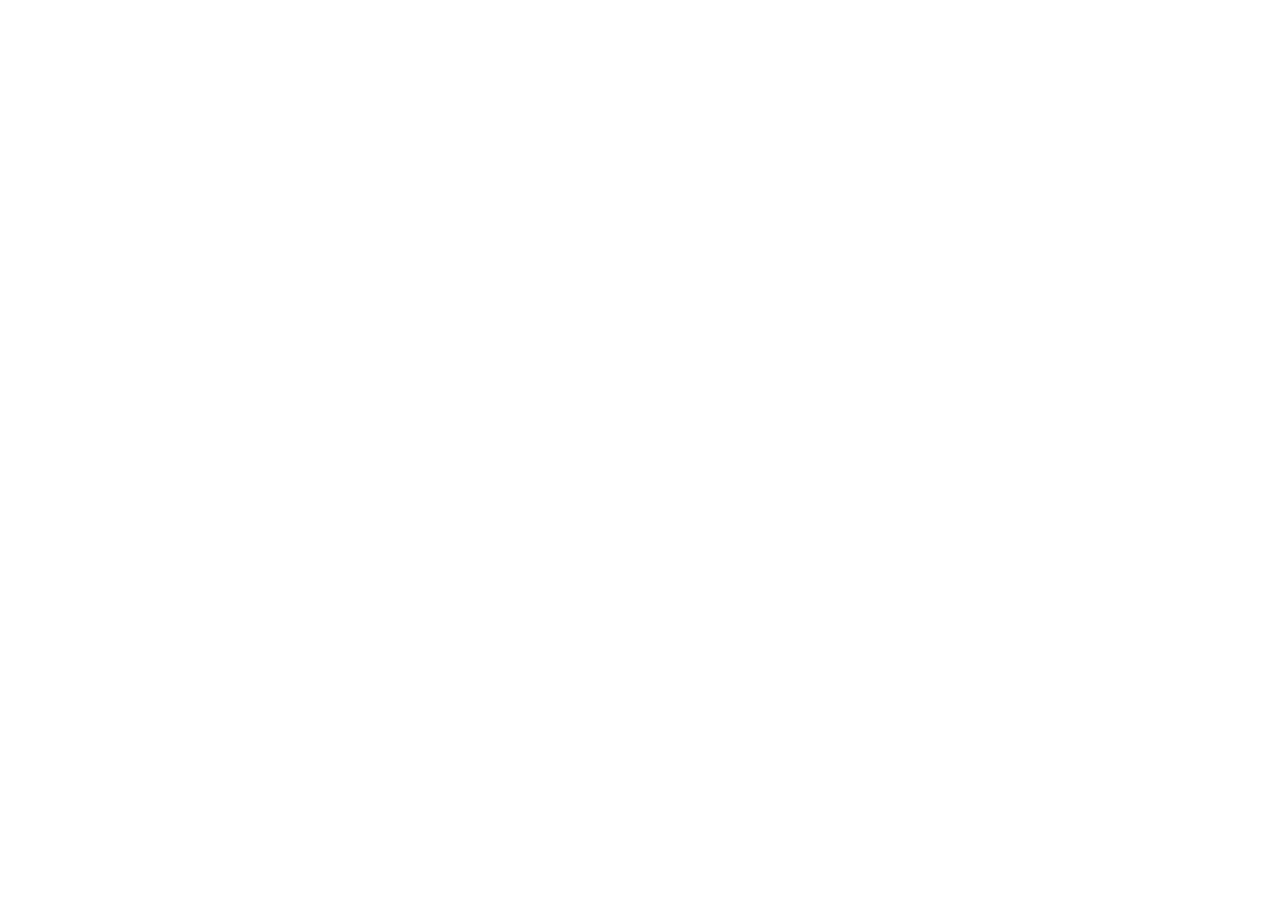
==== index.html @ fdd1fbea "Base projeto" ====
<!DOCTYPE html>
<html lang="pt-BR">
<head>
    <meta charset="UTF-8">
    <meta name="viewport" content="width=device-width, initial-scale=1.0">
    <title>PlinFestas.com.br</title>
    <link rel="stylesheet" href="style.css">
</head>
<body>
---- style.css ----
/* resert do navegador */


* { margin: auto
    
    
    ;}
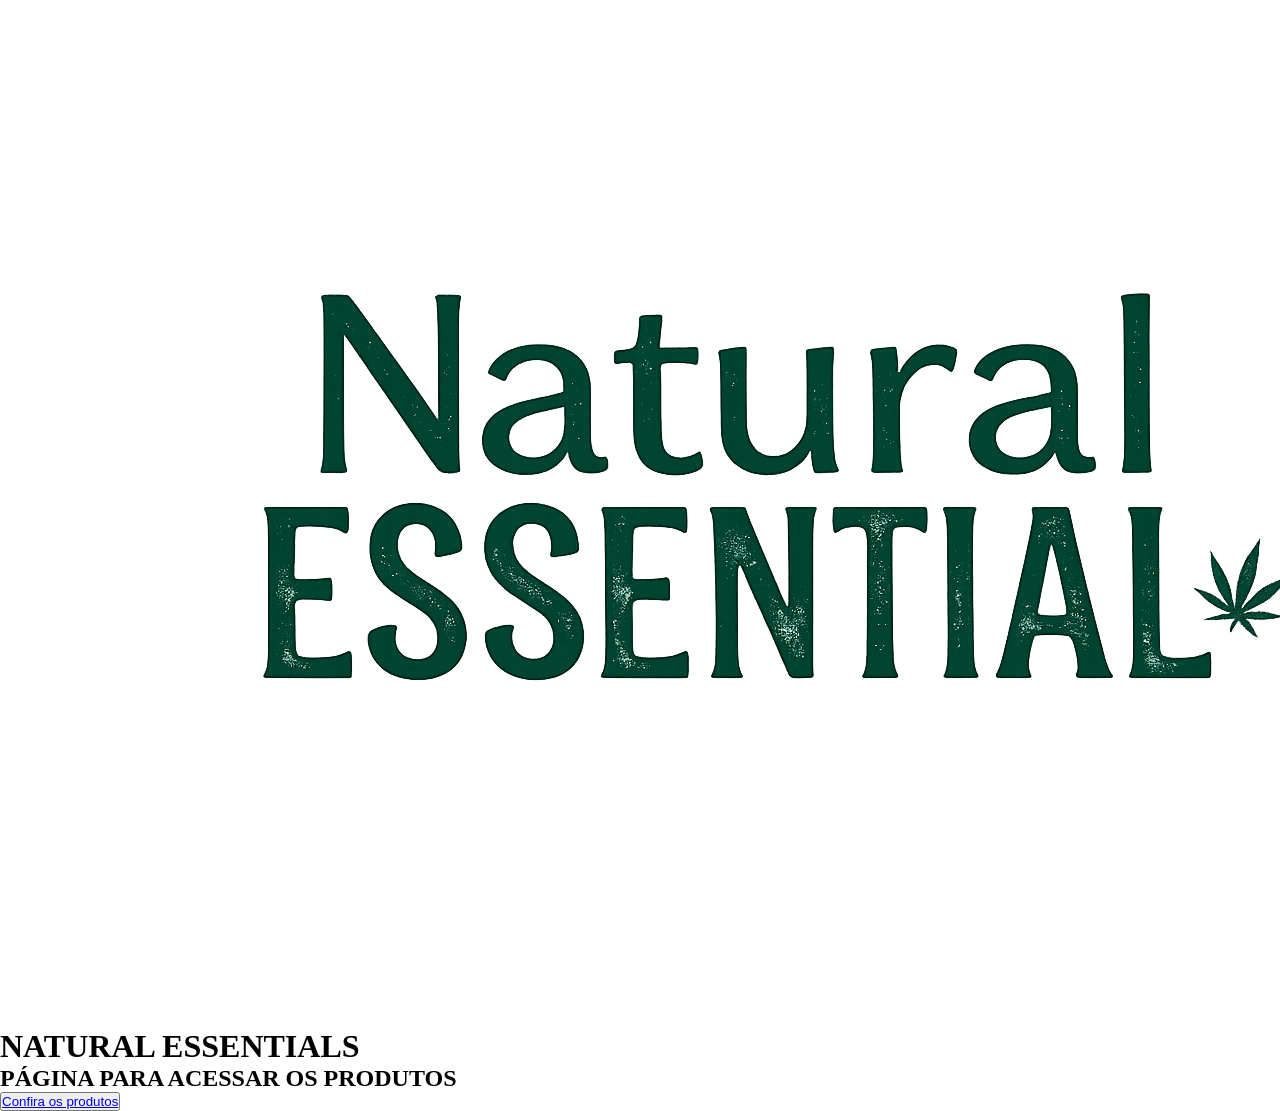
==== commit 88569d3b: "fazendo a primeira pagina" ====
--- a/index.html
+++ b/index.html
@@ -3,7 +3,21 @@
 <head>
     <meta charset="UTF-8">
     <meta name="viewport" content="width=device-width, initial-scale=1.0">
-    <title>PlinFestas.com.br</title>
+    <title>Boca Pl/Tn</title>
     <link rel="stylesheet" href="style.css">
 </head>
-<body>+<body>
+    
+    <img src="assets/ChatGPT Image 26 de fev. de 2026, 15_08_41.png" alt="">
+
+    <h1> NATURAL ESSENTIALS</h1>
+
+    <!-- <p -->
+     <h2>PÁGINA PARA ACESSAR OS PRODUTOS</h2>
+
+
+     <button>
+        <a href="segunda_pagina.html">Confira os produtos
+     </button>
+<body>
+</html> 
--- a/style.css
+++ b/style.css
@@ -1,7 +1,9 @@
 /* resert do navegador */
 
 
-* { margin: auto
-    
-    
-    ;}+* { margin: 0;
+    padding: 0;
+    box-sizing: border-boxer;
+}
+
+back
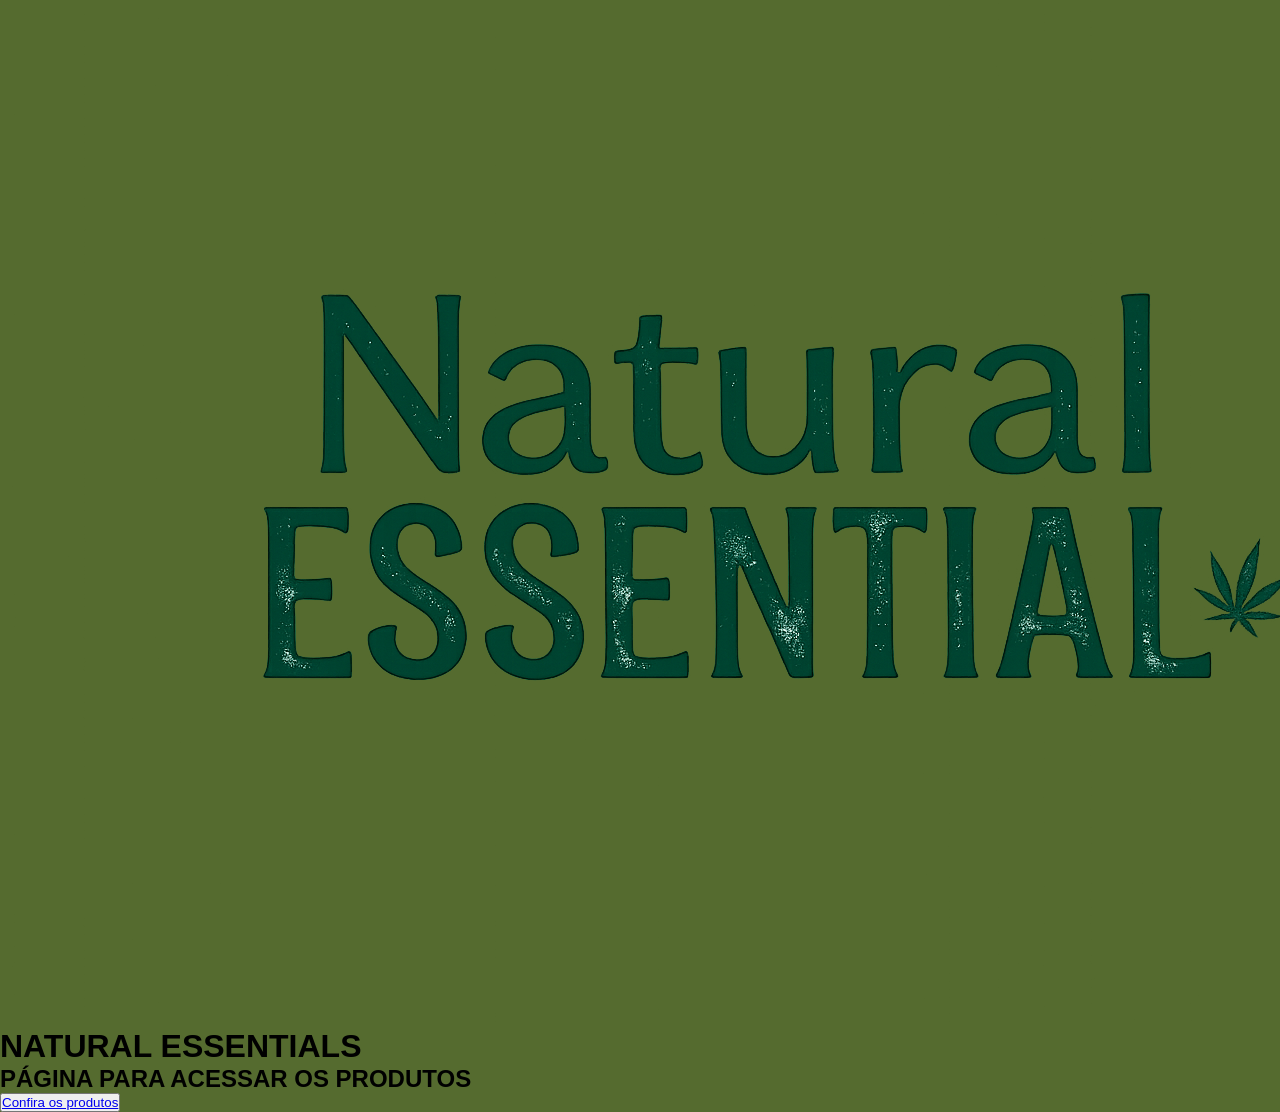
==== commit 5e926836: "att" ====
--- a/index.html
+++ b/index.html
@@ -6,7 +6,7 @@
     <title>Boca Pl/Tn</title>
     <link rel="stylesheet" href="style.css">
 </head>
-<body>
+<body class="index">
     
     <img src="assets/ChatGPT Image 26 de fev. de 2026, 15_08_41.png" alt="">
 
--- a/style.css
+++ b/style.css
@@ -6,4 +6,15 @@
     box-sizing: border-boxer;
 }
 
-back+body{
+    background-color: darkolivegreen;
+      background-repeat: no-repeat;
+        background-size: cover;
+        background-position: center;
+        background-attachment: fixed;
+        font-family: Arial, Helvetica, sans-serif;
+}
+
+.index {
+     background-image: url("assets/");
+}
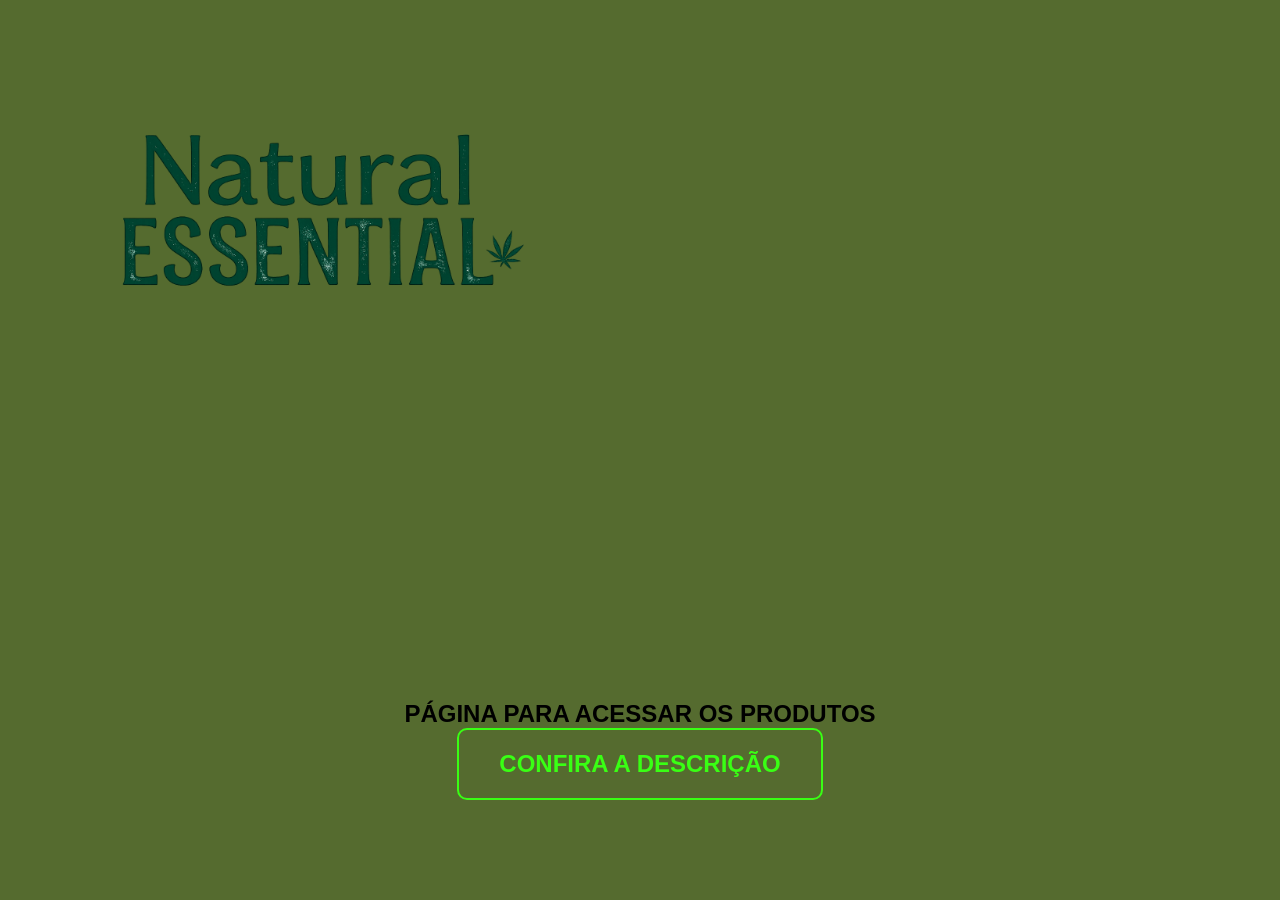
==== commit d9929877: "att" ====
--- a/index.html
+++ b/index.html
@@ -8,16 +8,15 @@
 </head>
 <body class="index">
     
-    <img src="assets/ChatGPT Image 26 de fev. de 2026, 15_08_41.png" alt="">
-
-    <h1> NATURAL ESSENTIALS</h1>
-
+    
+    <img src="assets/ChatGPT Image 26 de fev. de 2026, 15_08_41.png" alt="Natural ESSENTIAL" class="meu-logo">
     <!-- <p -->
+     <br>
+     
      <h2>PÁGINA PARA ACESSAR OS PRODUTOS</h2>
-
-
+     
      <button>
-        <a href="segunda_pagina.html">Confira os produtos
-     </button>
+            <a href="segunda_pagina.html">Confira a descrição</a>
+        </button>
 <body>
 </html> 
--- a/style.css
+++ b/style.css
@@ -1,20 +1,62 @@
 /* resert do navegador */
 
 
-* { margin: 0;
+* { 
+    margin: 0;
     padding: 0;
-    box-sizing: border-boxer;
+    box-sizing: border-box;
 }
 
-body{
+body {
     background-color: darkolivegreen;
-      background-repeat: no-repeat;
-        background-size: cover;
-        background-position: center;
-        background-attachment: fixed;
-        font-family: Arial, Helvetica, sans-serif;
+    background-repeat: no-repeat;
+    background-size: cover;
+    background-position: center;
+    background-attachment: fixed;
+    font-family: Arial, Helvetica, sans-serif;
+    display: flex;
+    flex-direction: column;
+    align-items: center;
+    justify-content: flex-end;
+    height: 100vh;
+    padding-bottom: 100px;
+}
+
+.meu-logo {
+    position: absolute; 
+    top: 20px;         
+    left: 20px;    
+    width: 600px;      
+    height: auto;       
+    z-index: 1000;      
 }
 
 .index {
-     background-image: url("assets/");
+    background-image: url("assets/sua-imagem.png");
+}
+
+button {
+    background: transparent;
+    border: 2px solid #39FF14;
+    padding: 20px 40px;
+    border-radius: 10px;
+    cursor: pointer;
+    transition: all 0.4s ease;
+}
+
+button a {
+    text-decoration: none;
+    color: #39FF14;
+    font-weight: bold;
+    font-size: 1.5rem;
+    text-transform: uppercase;
+}
+
+button:hover {
+    background: #39FF14;
+    box-shadow: 0 0 20px #39FF14, 0 0 60px #39FF14;
+}
+
+button:hover a {
+    color: darkolivegreen;
 }
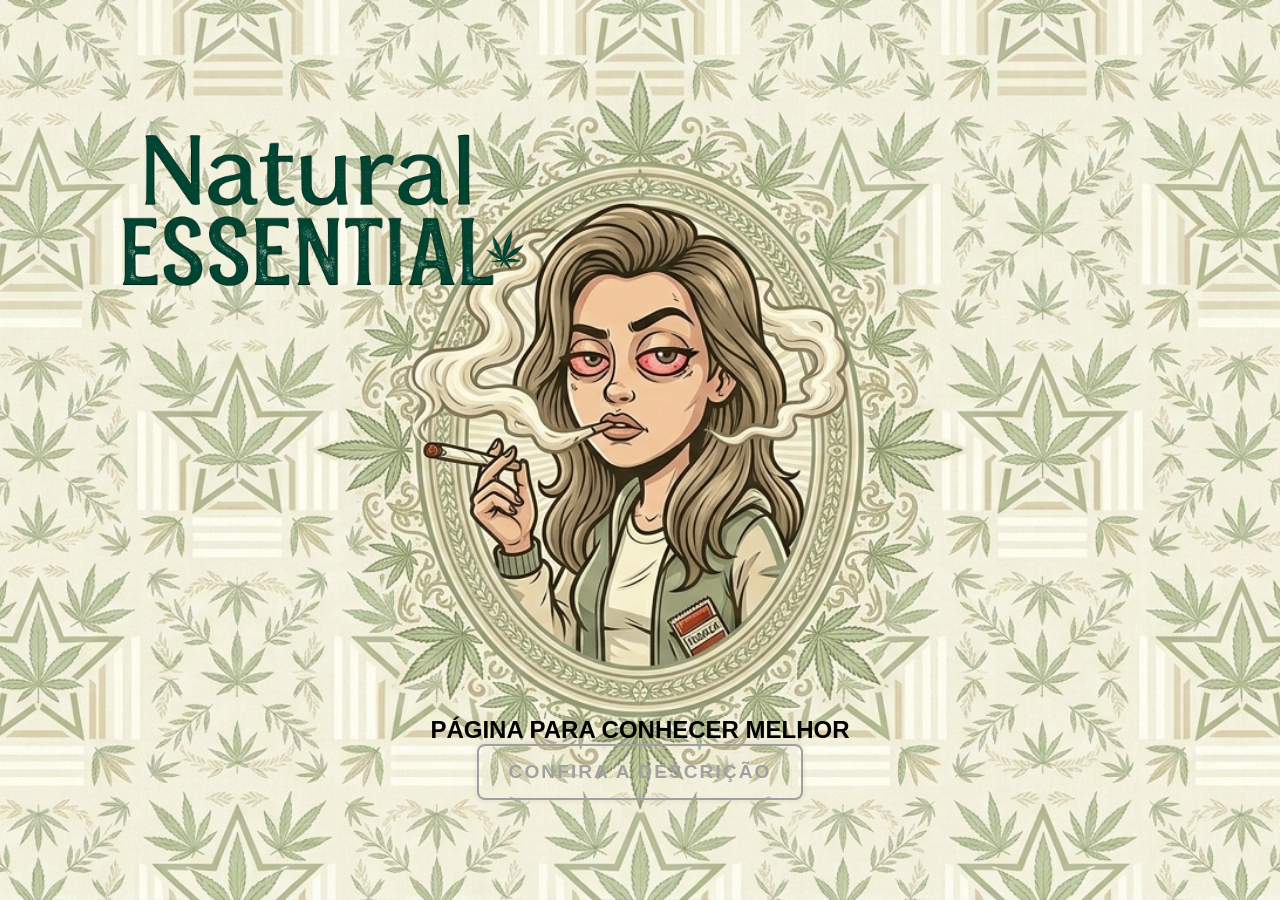
==== commit c4455584: "att" ====
--- a/index.html
+++ b/index.html
@@ -13,7 +13,7 @@
     <!-- <p -->
      <br>
      
-     <h2>PÁGINA PARA ACESSAR OS PRODUTOS</h2>
+     <h2>PÁGINA PARA CONHECER MELHOR</h2>
      
      <button>
             <a href="segunda_pagina.html">Confira a descrição</a>
--- a/style.css
+++ b/style.css
@@ -32,24 +32,30 @@
 }
 
 .index {
-    background-image: url("assets/sua-imagem.png");
+    background-image: url("assets/final.png");
 }
 
 button {
     background: transparent;
-    border: 2px solid #39FF14;
-    padding: 20px 40px;
-    border-radius: 10px;
+    
+    border: 2px solid #a0a0a0; 
+    box-shadow: 0 0 5px rgba(160, 160, 160, 0.3);
+    
+    padding: 15px 30px;
+    border-radius: 8px;
     cursor: pointer;
-    transition: all 0.4s ease;
+    transition: all 0.4s ease; 
+    position: relative;
 }
 
 button a {
     text-decoration: none;
-    color: #39FF14;
+    color: #a0a0a0; /* Texto cinza padrão */
     font-weight: bold;
-    font-size: 1.5rem;
+    font-size: 1.2rem;
     text-transform: uppercase;
+    letter-spacing: 2px;
+    transition: color 0.4s ease;
 }
 
 button:hover {
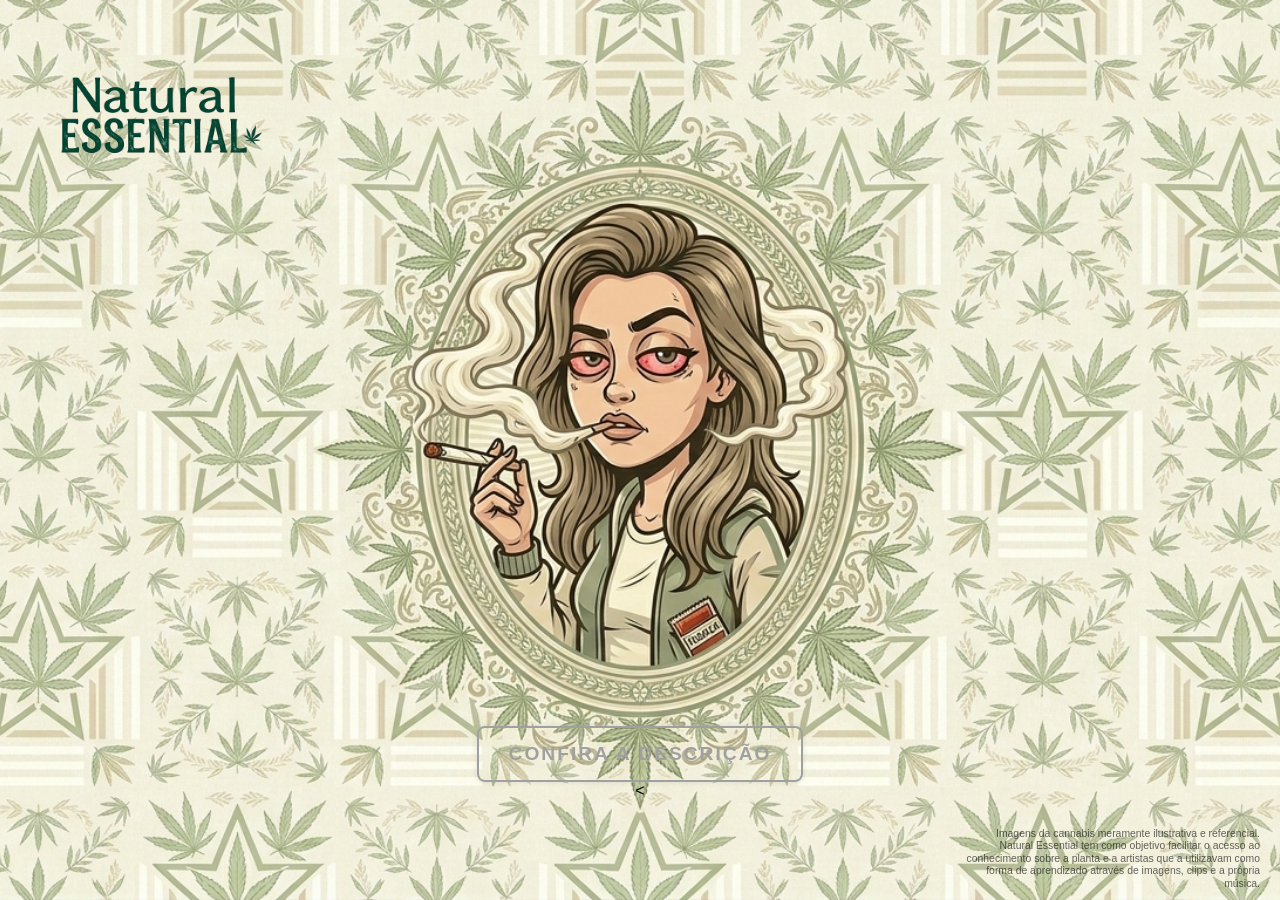
==== commit 18ab1bdc: "Joao pedro santos" ====
--- a/index.html
+++ b/index.html
@@ -3,20 +3,22 @@
 <head>
     <meta charset="UTF-8">
     <meta name="viewport" content="width=device-width, initial-scale=1.0">
-    <title>Boca Pl/Tn</title>
+    <title>Natural Essential</title>
     <link rel="stylesheet" href="style.css">
 </head>
 <body class="index">
     
-    
-    <img src="assets/ChatGPT Image 26 de fev. de 2026, 15_08_41.png" alt="Natural ESSENTIAL" class="meu-logo">
-    <!-- <p -->
-     <br>
+    <img src="assets/naturalessential.png" alt="Natural ESSENTIAL" class="meu-logo">
      
-     <h2>PÁGINA PARA CONHECER MELHOR</h2>
+
      
-     <button>
-            <a href="segunda_pagina.html">Confira a descrição</a>
-        </button>
-<body>
-</html> +    <button>
+        <a href="segunda_pagina.html">Confira a descrição</a>
+    </button>
+
+
+<<p class="aviso-legal">
+        Imagens da cannabis meramente ilustrativa e referencial. Natural Essential tem como objetivo facilitar o acesso ao conhecimento sobre a planta e a artistas que a utilizavam como forma de aprendizado através de imagens, clips e a própria música.
+    </p>
+</body>
+</html>
--- a/style.css
+++ b/style.css
@@ -1,6 +1,3 @@
-/* resert do navegador */
-
-
 * { 
     margin: 0;
     padding: 0;
@@ -20,27 +17,41 @@
     justify-content: flex-end;
     height: 100vh;
     padding-bottom: 100px;
+    position: relative;
 }
-
-.meu-logo {
-    position: absolute; 
-    top: 20px;         
-    left: 20px;    
-    width: 600px;      
-    height: auto;       
-    z-index: 1000;      
+.aviso-legal {
+    position: absolute;
+    bottom: 10px;     
+    right: 20px;        
+    width: 300px;       
+    font-size: 0.65rem;  
+    color: rgba(0, 0, 0, 0.6); 
+    text-align: right;   
+    line-height: 1.2;
+    fonte-family: 'Arial', sans-serif;
 }
-
 .index {
     background-image: url("assets/final.png");
 }
 
+.meu-logo {
+    position: absolute;
+    top: 20px;
+    left: 10px;
+    width: 300px;
+    height: auto;
+}
+
+h2 {
+    color: white;
+    margin-bottom: 20px;
+    text-shadow: 2px 2px 4px rgba(0,0,0,0.5);
+}
+
 button {
     background: transparent;
-    
     border: 2px solid #a0a0a0; 
     box-shadow: 0 0 5px rgba(160, 160, 160, 0.3);
-    
     padding: 15px 30px;
     border-radius: 8px;
     cursor: pointer;
@@ -50,7 +61,7 @@
 
 button a {
     text-decoration: none;
-    color: #a0a0a0; /* Texto cinza padrão */
+    color: #a0a0a0; 
     font-weight: bold;
     font-size: 1.2rem;
     text-transform: uppercase;
@@ -61,6 +72,7 @@
 button:hover {
     background: #39FF14;
     box-shadow: 0 0 20px #39FF14, 0 0 60px #39FF14;
+    border-color: #39FF14;
 }
 
 button:hover a {
